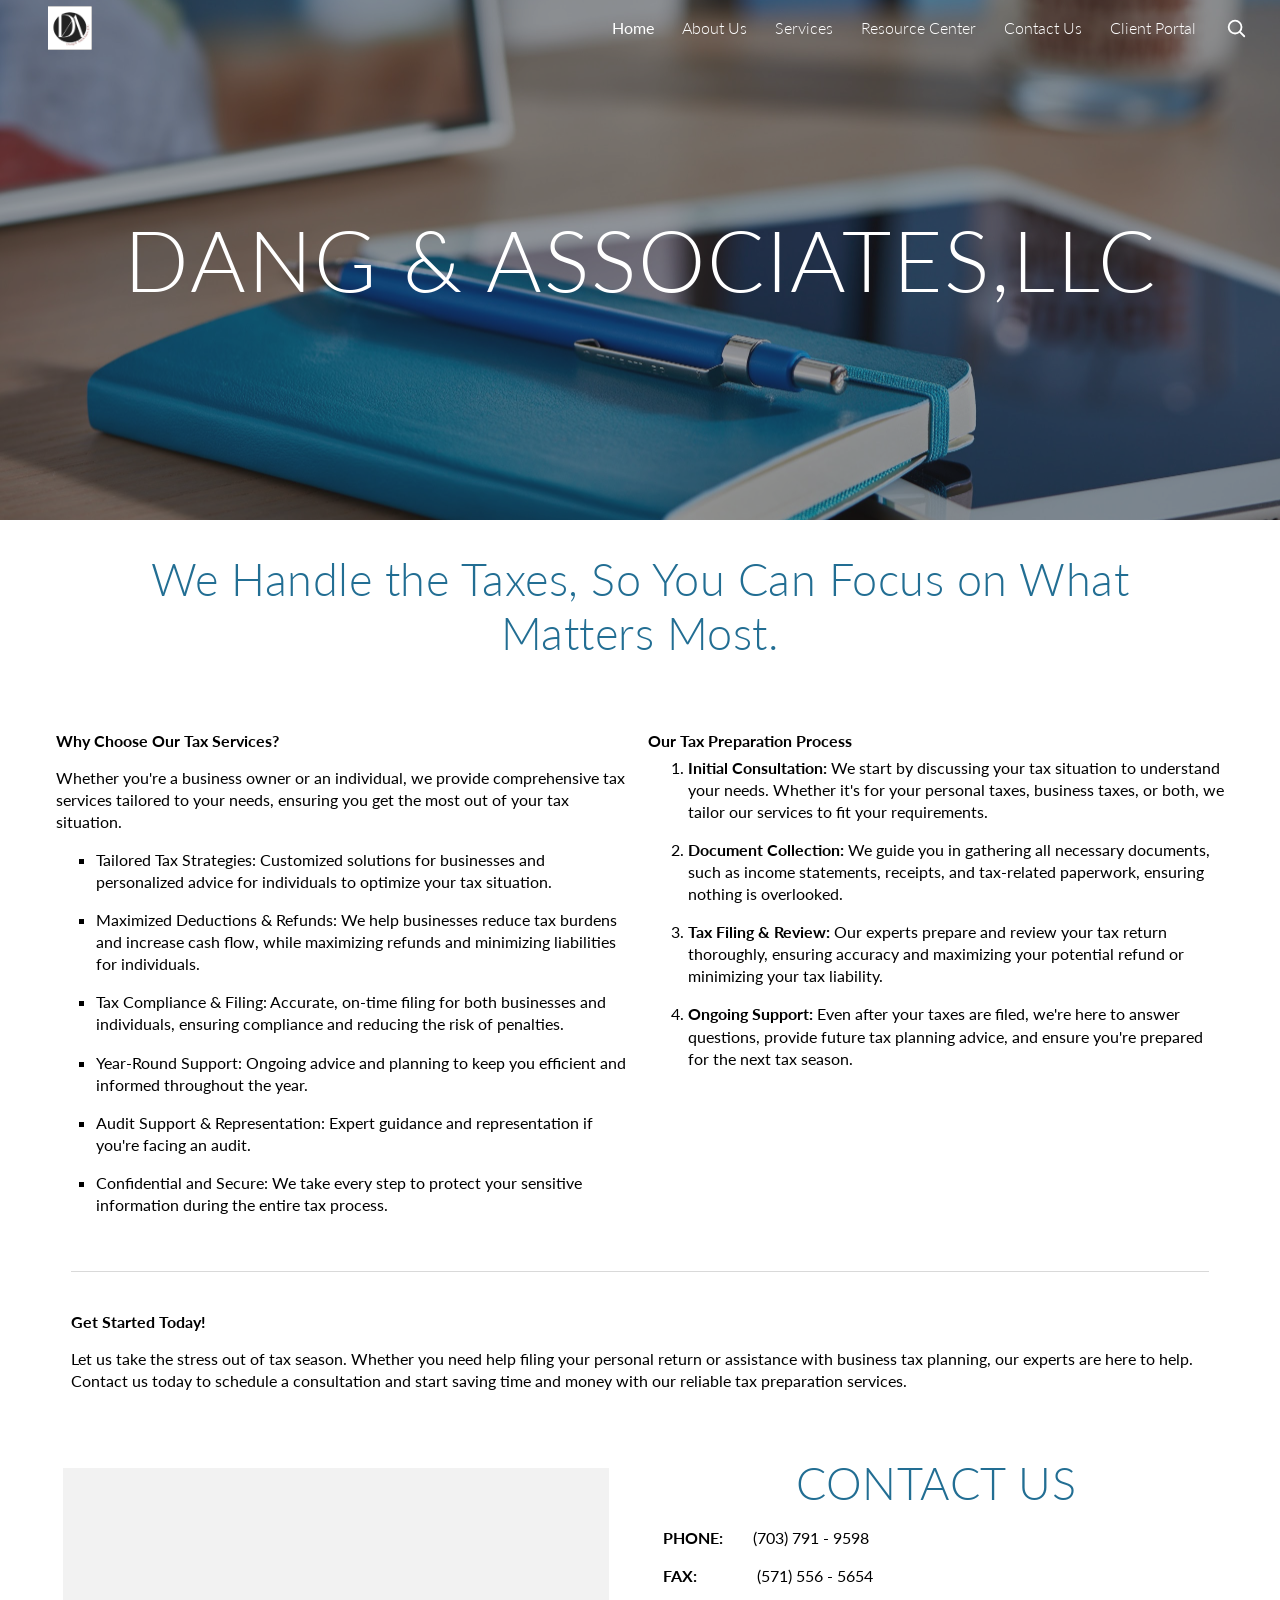
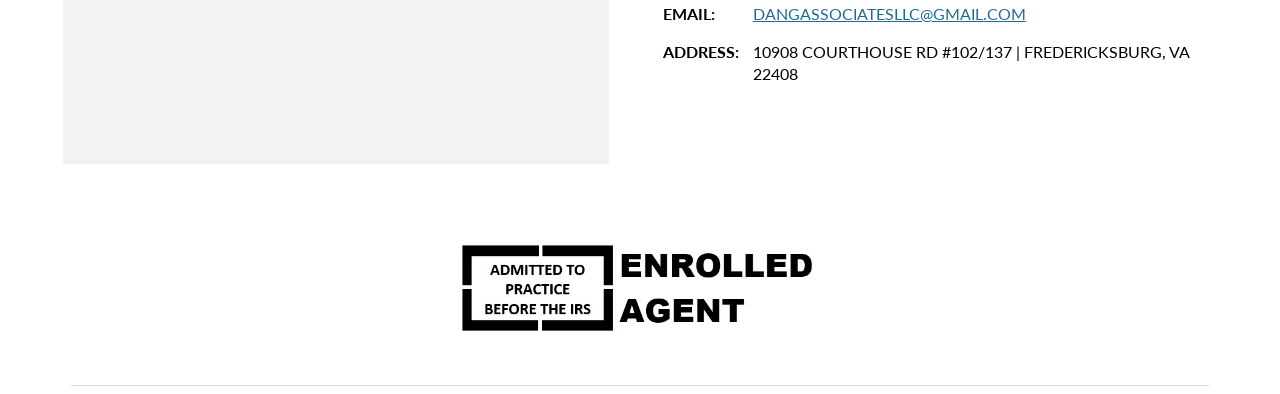
==== index.html @ ff4af52f "inital commit" ====
<!DOCTYPE html>
<html lang="en">
<head>
<meta charset="utf-8">
<meta name="viewport" content="width=device-width, initial-scale=1">
<title>Home</title>
<meta name="description" content="Dang & Associates, LLC — tax and accounting services in Fredericksburg, Virginia. We handle the taxes, so you can focus on what matters most.">
<link rel="preconnect" href="https://fonts.googleapis.com">
<link rel="preconnect" href="https://fonts.gstatic.com" crossorigin>
<link href="https://fonts.googleapis.com/css?family=Lato%3A300%2C300italic%2C400%2C400italic%2C700%2C700italic&display=swap" rel="stylesheet">
<link rel="stylesheet" href="assets/css/styles.css">
<script src="assets/js/main.js" defer></script>
</head>
<body data-page="home">

<a class="skip-link" href="#main">Skip to main content</a>

<!-- ============================================================ header -->
<header class="site-header">
  <div class="header-inner">
    <a class="brand" href="index.html" aria-label="Dang &amp; Associates, LLC — home">
      <span class="brand-mark" aria-hidden="true">D</span>
    </a>

    <div class="header-right">
      <button class="nav-toggle" type="button" aria-expanded="false" aria-controls="siteNav" aria-label="Open menu">
        <span></span><span></span><span></span>
      </button>

      <nav class="site-nav" id="siteNav" aria-label="Main">
        <ul>
          <li><a href="index.html"            data-nav="home">Home</a></li>
          <li><a href="about-us.html"         data-nav="about">About Us</a></li>
          <li><a href="services.html"         data-nav="services">Services</a></li>
          <li><a href="resource-center.html"  data-nav="resources">Resource Center</a></li>
          <li><a href="contact-us.html"       data-nav="contact">Contact Us</a></li>
          <li><a href="client-portal.html"    data-nav="portal">Client Portal</a></li>
        </ul>
      </nav>

      <a class="icon-btn" href="search.html" aria-label="Search this site">
        <svg viewBox="0 0 24 24" fill="none" stroke="currentColor" stroke-width="2" stroke-linecap="round">
          <circle cx="11" cy="11" r="7"/><line x1="21" y1="21" x2="16.5" y2="16.5"/>
        </svg>
      </a>
    </div>
  </div>
</header>

<main id="main">

  <!-- ===================================================== 1. banner -->
  <section class="section section--banner">
    <div class="banner-media" aria-hidden="true">
      <div class="banner-img" data-bg="hero-home.jpg"></div>
    </div>
    <div class="section-cell">
      <div class="wrap">
        <div class="col">
          <h1 class="h1 center">DANG &amp; ASSOCIATES,LLC</h1>
        </div>
      </div>
    </div>
  </section>

  <!-- ==================================================== 2. tagline -->
  <section class="section">
    <div class="section-cell">
      <div class="wrap">
        <div class="col">
          <h1 class="h1 center">We Handle the Taxes, So You Can Focus on What Matters Most.</h1>
        </div>
      </div>
    </div>
  </section>

  <!-- ============================================ 3. two-column body -->
  <section class="section">
    <div class="section-cell">
      <div class="wrap wrap--2 wrap--pad">

        <div class="col">
          <h3 class="h3 b12">Why Choose Our Tax Services?</h3>
          <p class="p t12 lh138">Whether you're a business owner or an individual, we provide
            comprehensive tax services tailored to your needs, ensuring you get the most out of
            your tax situation.</p>
          <ul class="list list--square">
            <li>Tailored Tax Strategies: Customized solutions for businesses and personalized
                advice for individuals to optimize your tax situation.</li>
            <li>Maximized Deductions &amp; Refunds: We help businesses reduce tax burdens and
                increase cash flow, while maximizing refunds and minimizing liabilities for
                individuals.</li>
            <li>Tax Compliance &amp; Filing: Accurate, on-time filing for both businesses and
                individuals, ensuring compliance and reducing the risk of penalties.</li>
            <li>Year-Round Support: Ongoing advice and planning to keep you efficient and
                informed throughout the year.</li>
            <li>Audit Support &amp; Representation: Expert guidance and representation if you're
                facing an audit.</li>
            <li>Confidential and Secure: We take every step to protect your sensitive information
                during the entire tax process.</li>
          </ul>
        </div>

        <div class="col">
          <h3 class="h3 b12">Our Tax Preparation Process</h3>
          <ol class="list list--decimal">
            <li><b>Initial Consultation:</b> We start by discussing your tax situation to
                understand your needs. Whether it's for your personal taxes, business taxes, or
                both, we tailor our services to fit your requirements.</li>
            <li><b>Document Collection:</b> We guide you in gathering all necessary documents,
                such as income statements, receipts, and tax-related paperwork, ensuring nothing
                is overlooked.</li>
            <li><b>Tax Filing &amp; Review:</b> Our experts prepare and review your tax return
                thoroughly, ensuring accuracy and maximizing your potential refund or minimizing
                your tax liability.</li>
            <li><b>Ongoing Support:</b> Even after your taxes are filed, we're here to answer
                questions, provide future tax planning advice, and ensure you're prepared for the
                next tax season.</li>
          </ol>
        </div>

      </div>
    </div>
  </section>

  <!-- =================================================== 4. divider -->
  <section class="section section--spacer">
    <div class="section-cell">
      <div class="wrap">
        <div class="col"><div class="divider" role="presentation"></div></div>
      </div>
    </div>
  </section>

  <!-- ========================================== 5. get started today -->
  <section class="section">
    <div class="section-cell">
      <div class="wrap">
        <div class="col">
          <h3 class="h3 b12">Get Started Today!</h3>
          <p class="p t12 lh138">Let us take the stress out of tax season. Whether you need help
            filing your personal return or assistance with business tax planning, our experts are
            here to help. Contact us today to schedule a consultation and start saving time and
            money with our reliable tax preparation services.</p>
        </div>
      </div>
    </div>
  </section>

  <!-- ==================================================== 6. contact -->
  <section class="section">
    <div class="section-cell">
      <div class="wrap wrap--2">
        <div class="col">
          <div class="map-embed">
            <iframe title="Map, Fredericksburg" loading="lazy" allowfullscreen
              referrerpolicy="no-referrer-when-downgrade"
              src="https://maps-api-ssl.google.com/maps?hl=en-US&amp;ll=38.298304,-77.489906&amp;output=embed&amp;q=Fredericksburg,+VA+22401,+USA+(Fredericksburg)&amp;z=12"></iframe>
          </div>
        </div>
        <div class="col">
          <h1 class="h1 center">CONTACT US</h1>
          <p class="p t12 lh138 left cline"><span class="lbl">PHONE:</span><span class="val">(703) 791 - 9598</span></p>
          <p class="p t12 lh138 left cline"><span class="lbl">FAX:</span><span class="val">&nbsp;(571) 556 - 5654</span></p>
          <p class="p t12 lh138 left cline"><span class="lbl">EMAIL:</span><span class="val"><a href="mailto:DANGASSOCIATESLLC@GMAIL.COM">DANGASSOCIATESLLC@GMAIL.COM</a></span></p>
          <p class="p t12 lh138 left cline"><span class="lbl">ADDRESS:</span><span class="val">10908 COURTHOUSE RD #102/137 | FREDERICKSBURG, VA 22408</span></p>
        </div>
      </div>
    </div>
  </section>

  <!-- ====================================================== 7. image -->
  <section class="section">
    <div class="section-cell">
      <div class="wrap wrap--3">
        <div class="col"></div>
        <div class="col">
          <figure class="figure">
            <img class="figure-img" src="assets/img/home-footer.jpg" loading="lazy"
                 alt="Admitted to practice before the IRS — Enrolled Agent">
          </figure>
        </div>
        <div class="col"></div>
      </div>
    </div>
  </section>

  <!-- =================================================== 8. divider -->
  <section class="section section--spacer">
    <div class="section-cell">
      <div class="wrap">
        <div class="col"><div class="divider" role="presentation"></div></div>
      </div>
    </div>
  </section>

</main>

</body>
</html>
---- assets/css/styles.css ----
/* ==========================================================================
   Dang & Associates, LLC — faithful rebuild of the Google Sites original.

   Every value below was read out of the live site's stylesheets:
     - inline theme block on the page (colors + type scale)
     - Google's atari.css (layout geometry)

   Theme type scale (pt -> px @ 1pt = 1.3333px)
     body   .zfr3Q   11pt / 14.67px   400   lh 1.6667   #212121   mt 12px
     h1     .duRjpb  34pt / 45.33px   300   lh 1.2      #226e93   mt 30px  ls .5px
     h2     .JYVBee  19pt / 25.33px   400   lh 1.4      #226e93   mt 20px
     h3     .OmQG5e  15pt / 20px      400   lh 1.25     #212121   mt 16px
     small  .TMjjoe   9pt / 12px            lh 1.2
   Banner overrides (.LB7kq)
     h1 64pt/85.33px ls 2px lh 1 mt 40px   |   h2 25pt 300 lh 1.1 mt 25px
   ========================================================================== */

/* ------------------------------------------------------------- tokens ---- */
:root {
  --blue:        rgb(34, 110, 147);   /* #226e93  headings, primary        */
  --blue-alt:    rgb(30, 108, 147);   /* #1e6c93  buttons                  */
  --blue-light:  rgb(73, 170, 212);   /* #49aad4  accents, active nav      */
  --ink:         rgb(33, 33, 33);     /* #212121  body copy                */
  --white:       rgb(255, 255, 255);
  --grey:        rgb(242, 242, 242);  /* #f2f2f2                           */

  --font: "Lato", Arial, sans-serif;

  --wrap: 1280px;      /* .LS81yb max-width            */
  --pad: 48px;         /* .LS81yb padding-inline       */
  --header-h: 56px;    /* .sPG4ze section:first-child .mYVXT padding-top */
  --banner-h: 520px;
}

/* -------------------------------------------------------------- reset ---- */
*, *::before, *::after { box-sizing: border-box; }

html {
  -webkit-text-size-adjust: 100%;
  overflow-x: hidden;          /* guard: nothing should scroll sideways */
}

/* --------------------------------------------------------- scrollbars ---- */
/* Copied from the live site. Google Sites declares a 16px bar early on, then
   overrides it further down the cascade with this 9px rounded one — that
   override is what actually renders, so only the final state is reproduced. */
::-webkit-scrollbar {
  width: 9px;
  height: 9px;
  background-color: rgba(0, 0, 0, 0);
  -webkit-border-radius: 100px;
}

::-webkit-scrollbar-button { width: 0; height: 0; }

::-webkit-scrollbar-track { background: transparent; }

::-webkit-scrollbar-thumb {
  background: rgba(0, 0, 0, 0.2);
  border: 1px solid rgba(255, 255, 255, 0.4);
  -webkit-border-radius: 100px;
  border-radius: 100px;
}

::-webkit-scrollbar-thumb:hover { background: rgba(0, 0, 0, 0.35); }

::-webkit-scrollbar-thumb:active {
  background: rgba(0, 0, 0, 0.45);
  -webkit-border-radius: 4px;
  border-radius: 4px;
}

::-webkit-scrollbar-corner { background: transparent; }

/* Firefox has no ::-webkit pseudo-elements; this is the closest equivalent. */
html {
  scrollbar-width: thin;
  scrollbar-color: rgba(0, 0, 0, 0.2) transparent;
}

body {
  margin: 0;
  font-family: var(--font);
  font-size: 14.667px;                 /* 11pt */
  font-weight: 400;
  line-height: 1.6667;
  color: var(--ink);
  background: var(--white);
  -webkit-font-smoothing: antialiased;
  -moz-osx-font-smoothing: grayscale;
}

img { max-width: 100%; height: auto; display: block; border: 0; }
svg { display: block; }

a { color: var(--blue-alt); text-decoration: none; }
a:hover { text-decoration: underline; }

:focus-visible { outline: 2px solid var(--blue-light); outline-offset: 2px; }

.skip-link {
  position: absolute; left: 8px; top: -60px; z-index: 200;
  padding: 10px 18px; background: var(--blue); color: #fff; font-weight: 700;
}
.skip-link:focus { top: 8px; text-decoration: none; }

/* ---------------------------------------------------------- typography --- */
/* Theme defaults. Google Sites emits these as .duRjpb / .JYVBee / .OmQG5e. */

.h1, .h2, .h3, .p { margin: 0; }

/* "ASSOCIATES,LLC" has no space after the comma, so at 64pt it is a single
   long token. Let it break rather than push a horizontal scrollbar. */
.h1, .h2, .h3, .p { overflow-wrap: break-word; }

.h1 {
  font-size: 45.333px;                 /* 34pt */
  font-weight: 300;
  letter-spacing: 0.5px;
  line-height: 1.2;
  color: var(--blue);
  margin-top: 30px;
}

.h2 {
  font-size: 25.333px;                 /* 19pt */
  font-weight: 400;
  line-height: 1.4;
  color: var(--blue);
  margin-top: 20px;
}

.h3 {
  font-size: 20px;                     /* 15pt */
  font-weight: 400;
  line-height: 1.25;
  color: var(--ink);
  margin-top: 16px;
}

.p {
  font-size: 14.667px;                 /* 11pt */
  font-weight: 400;
  line-height: 1.6667;
  color: var(--ink);
  margin-top: 12px;
}

/* The page's own inline overrides: body copy and sub-heads are set to 12pt,
   pure black, and the sub-heads to Lato 700. Reproduced here verbatim. */
.t12   { font-size: 16px; color: #000; }          /* 12pt */
.t12 b, .b12 { font-size: 16px; color: #000; font-weight: 700; }

/* Services sub-heads sit a step larger — 13.999999999999998pt in the source.
   They keep the theme's 1.6667 line-height and 12px top margin, which is
   what opens up the gaps between blocks on that page. */
.b14 { font-size: 18.667px; color: #000; font-weight: 700; }
.lh138 { line-height: 1.38; margin-top: 16px; margin-bottom: 16px; }  /* 12pt margins */

/* First/last child margin collapse, as .yaqOZd .zfr3Q:first-child.
   Scoped to TEXT elements only — the original targets .zfr3Q, not everything.
   A bare `.col > *` here also zeroes the padding-top that gives the map its
   aspect-ratio box, collapsing it to nothing. */
.col > .h1:first-child,
.col > .h2:first-child,
.col > .h3:first-child,
.col > .p:first-child,
.col > .list:first-child { margin-top: 0; padding-top: 0; }

.col > .h1:last-child,
.col > .h2:last-child,
.col > .h3:last-child,
.col > .p:last-child,
.col > .list:last-child { margin-bottom: 0; padding-bottom: 0; }

.center { text-align: center; }
.left   { text-align: left; }

/* Contact rows: bold label sitting on a tab stop, value in regular weight. */
.cline { display: flex; gap: 0; }
.cline .lbl { flex: 0 0 auto; min-width: 90px; font-weight: 700; }
.cline .val { flex: 1 1 auto; font-weight: 400; }
.cline .val a { color: var(--blue-alt); text-decoration: underline; }

/* ---------------------------------------------------------------- lists -- */
/* .n8H08c { padding-left:20px }  .n8H08c .TYR86d { margin:6px 0 0 0 }
   page inline: list-style square / decimal, margin-left 0, padding 0,
   li margin-left 15pt (20px), inner p line-height 1.38 margin 12pt        */
.list {
  margin: 6px 0 0;
  padding: 0 0 0 20px;
}
.list li {
  margin: 6px 0 0 20px;                /* 15pt indent */
  font-size: 16px;
  color: #000;
  line-height: 1.38;
}
.list li + li { margin-top: 16px; }
.list--square { list-style-type: square; }
.list--decimal { list-style-type: decimal; }

/* ------------------------------------------------------------- sections -- */
/* .yaqOZd { display:table; table-layout:fixed; width:100% }
   .yaqOZd:not(.LB7kq):not(.WxWicb) @768+ { padding: 1.5rem 0 }            */
.section {
  position: relative;
  display: table;
  table-layout: fixed;
  width: 100%;
  background-size: cover;
}

@media only screen and (min-width: 768px) {
  .section:not(.section--banner):not(.section--spacer) {
    padding-top: 1.5rem;
    padding-bottom: 1.5rem;
  }
}

/* .mYVXT { display:table-cell; vertical-align:middle; width:100% } */
.section-cell {
  display: table-cell;
  vertical-align: middle;
  width: 100%;
}

/* .LS81yb { max-width:1280px; padding:0 48px; display:flex; flex-wrap:wrap;
             justify-content:center }                                       */
.wrap {
  display: flex;
  flex-wrap: wrap;
  justify-content: center;
  width: 100%;
  max-width: var(--wrap);
  margin: 0 auto;
  padding: 0 var(--pad);
}

/* .JNdkSc { display:inline-block; vertical-align:top; width:100% }
   Columns sit side by side inside .wrap.                                   */
/* Every grid width class pairs with its own inner padding, and all of them
   resolve to the same ~14.8px on a 1184px row:
     uQSCkd 100%    + 1.25%
     qWD73c  50%    + 2.5%
     wNfPc   41.67% + 3%
     OwsYgb  58.33% + 2.1429%
   So the gutter is uniform: 1.25% of the row, plus the 8px .mGzaTb inset
   that text blocks carry. */
.col {
  position: relative;
  width: 100%;
  padding: 8px calc(1.25% + 8px);
}

/* Media blocks skip .mGzaTb, so they sit 8px outboard of the copy. */
.col > .img-placeholder,
.col > .figure,
.col > .map-embed {
  margin-left: -8px;
  margin-right: -8px;
}

/* Columns are plain fractions — the gutter comes from each column's own
   inner padding above, not from a spacer between them. */
.wrap--2 .col { width: 50%; }
.wrap--3 .col { width: 33.3333%; }

/* .yYI8W .mGzaTb { padding:14px 8px } — used by the home two-column row */
.wrap--pad .col { padding: 14px 8px; }

/* Uneven 5:7 row, used by the team sections and the map/contact rows:
     .hJDwNd-AhqUyc-wNfPc  { width: 41.6666666667% }   image side
     .hJDwNd-AhqUyc-OwsYgb { width: 58.3333333333% }   text side
   Each column carries its own inner padding (3% and 2.1428571429% of ITS
   own width); both land on the same ~1.25% of the row, so the gutter reads
   as uniform. The text side also keeps the 8px .mGzaTb inset, which is why
   images sit slightly left of the copy. */
.wrap--split .col:first-child { width: 41.6666666667%; }
.wrap--split .col:last-child  { width: 58.3333333333%; }

/* .WxWicb — a divider section. Zero section padding, and the rule itself is
   .iwQgFb { margin-top:9px; height:1px } tinted by the theme to
   rgba(0,0,0,.15).                                                          */
.section--spacer { padding: 0; }

.divider {
  margin-top: 9px;
  height: 1px;
  background-color: rgba(0, 0, 0, 0.15);
}

.lQAHbd .divider { background-color: rgba(255, 255, 255, 0.15); }

/* --------------------------------------------------------------- banner -- */
/* section classes on the live site: yaqOZd LB7kq cJgDec nyKByd O13XJf SBrW1
   .O13XJf .IFuOkc:before { background:#212121; opacity:.4 }  <- dark scrim
   .O13XJf .zfr3Q, .duRjpb { color:#fff }                                   */
.section--banner {
  min-height: var(--banner-h);
  color: var(--white);
}

/* Content is centred in the full banner height — the header floats over it
   rather than pushing it down. */
.section--banner .section-cell { padding-top: 0; }

/* Interior banners carry the title in the middle of three columns. At 30.8%
   a title like "About Us" or "Resource Center" wraps, which the live site
   does not do — it runs on one centred line. Drop the empty side columns and
   let the title span the full width. */
.section--banner .wrap--3 .col:empty { display: none; }

.section--banner .wrap--3 .col {
  width: 100%;
  margin-left: 0;
}

/* .Nu95r { position:absolute; inset:0; overflow:hidden } */
.banner-media {
  position: absolute;
  inset: 0;
  overflow: hidden;
}

/* .IFuOkc — the image layer itself */
.banner-img {
  position: absolute;
  inset: 0;
  background-color: var(--blue);
  background-position: center center;
  background-size: cover;
  background-repeat: no-repeat;
}

/* .IFuOkc:before — #212121 at 40% */
.banner-img::before {
  content: "";
  position: absolute;
  inset: 0;
  background-color: var(--ink);
  opacity: 0.4;
  pointer-events: none;
}

.section--banner .wrap { position: relative; z-index: 1; }

/* .LB7kq .duRjpb { font-size:64pt; letter-spacing:2px; line-height:1; margin-top:40px } */
.section--banner .h1 {
  font-size: 85.333px;                 /* 64pt */
  font-weight: 300;
  letter-spacing: 2px;
  line-height: 1;
  color: var(--white);
  margin-top: 40px;
}

/* .LB7kq .JYVBee { font-size:25pt; font-weight:300; line-height:1.1; margin-top:25px } */
.section--banner .h2 {
  font-size: 33.333px;                 /* 25pt */
  font-weight: 300;
  line-height: 1.1;
  color: var(--white);
  margin-top: 25px;
}

.section--banner .p { color: var(--white); }

/* --------------------------------------------------------------- header -- */
/* Transparent, laid over the banner. .Zjiec padding-left:48px,
   .PsKE7e { color:#fff; font-size:12pt; font-weight:300 }                  */
/* The live site renders this as position:fixed; width:100%; z-index:100 —
   transparent while it sits over the banner, then filling with the theme's
   .zDUgLc background rgba(33,33,33,1) once the page scrolls. */
.site-header {
  position: fixed;
  top: 0; left: 0; right: 0;
  z-index: 100;
  min-height: var(--header-h);
  background-color: transparent;
  transition: background-color 0.2s var(--ease);
}

.site-header.is-stuck { background-color: rgb(33, 33, 33); }

.header-inner {
  display: flex;
  align-items: center;
  justify-content: space-between;
  gap: 24px;
  max-width: none;
  padding: 6px 24px 6px var(--pad);
}

.brand { display: flex; align-items: center; gap: 12px; flex-shrink: 0; }
.brand:hover { text-decoration: none; }

.brand-logo { height: 44px; width: auto; }

/* Placeholder while assets/img/logo.png is absent. */
.brand-mark {
  display: grid;
  place-items: center;
  width: 44px;
  height: 44px;
  flex-shrink: 0;
  background: var(--white);
  color: var(--ink);
  font-family: Georgia, "Times New Roman", serif;
  font-size: 20px;
  font-weight: 700;
  letter-spacing: -0.02em;
}

/* .Zjiec — site title. Hidden on the live site (logo only), kept for a11y. */
.brand-title {
  font-size: 25.333px;                 /* 19pt */
  font-weight: 300;
  letter-spacing: 1px;
  line-height: 1.3;
  color: var(--white);
}

.header-right { display: flex; align-items: center; gap: 6px; }

.site-nav ul {
  display: flex;
  align-items: center;
  gap: 0;
  margin: 0;
  padding: 0;
  list-style: none;
}

/* .PsKE7e { color:#fff; font-family:Lato; font-size:12pt; font-weight:300 }
   .hDrhEe { padding-top:11.5px; padding-bottom:11.5px } */
.site-nav a {
  display: block;
  padding: 11.5px 14px;
  font-size: 16px;                     /* 12pt */
  font-weight: 300;
  line-height: 1.21;                   /* .IKA38e */
  color: var(--white);
  white-space: nowrap;
  transition: color 0.18s var(--ease);
}

.site-nav a:hover { color: var(--white); text-decoration: none; }

/* Current page: white while the header is transparent over the banner
   (.GBy4H .lhZOrc { color: rgba(255,255,255,1) }), switching to the accent
   once the bar goes dark (.lhZOrc { color: rgba(73,170,212,1) }). */
.site-nav a[aria-current="page"] { color: var(--white); font-weight: 400; }

.site-header.is-stuck .site-nav a[aria-current="page"] { color: var(--blue-light); }
.site-header.is-stuck .site-nav a:hover { color: var(--blue-light); }

.icon-btn {
  display: grid;
  place-items: center;
  width: 40px;
  height: 40px;
  padding: 0;
  border: 0;
  border-radius: 50%;
  background: transparent;
  color: var(--white);
  cursor: pointer;
}
.icon-btn:hover { background: rgba(255, 255, 255, 0.12); }
.icon-btn svg { width: 22px; height: 22px; }

.nav-toggle { display: none; }

/* ------------------------------------------------------------- controls -- */
/* .QmpIrf filled | .xkUom outline — 11pt Lato.
   On dark sections they invert to white bg / blue text.                     */
.btn {
  display: inline-block;
  margin-top: 16px;
  padding: 10px 24px;
  border: 1px solid transparent;
  border-radius: 4px;
  font-family: inherit;
  font-size: 14.667px;                 /* 11pt */
  line-height: normal;
  cursor: pointer;
}
.btn:hover { text-decoration: none; opacity: 0.88; }

.btn--filled { background: var(--blue-alt); border-color: var(--white); color: var(--white); }
.btn--outline { background: transparent; border-color: var(--blue-alt); color: var(--blue-alt); }

.section--banner .btn--filled { background: var(--white); border-color: var(--blue); color: var(--blue); }
.section--banner .btn--outline { border-color: var(--grey); color: var(--grey); }

/* --------------------------------------------------------------- images -- */
/* Every image on the live site is served from Google's CDN, which refuses
   direct requests (403). Slots keep the original footprint; drop the real
   files into assets/img/ and main.js swaps them in. See img/README.md.     */
.figure { margin: 12px 0 0; }

/* Images render at their natural size, capped to the column — the same way
   Google Sites places them. No forced aspect ratio, so a 604x159 badge stays
   a badge instead of being stretched into a 16:9 block. */
.figure img,
.figure-img {
  display: block;
  max-width: 100%;
  height: auto;
  margin: 0 auto;
}

/* An empty image widget. The live About page ships five of these — Google
   Sites renders an unfilled image slot as a dashed outline over a faint wash:
     .Y8Sxfc { background-color: rgba(0,0,0,.03);
               outline: 2px dashed rgba(0,0,0,.1);
               position: absolute; inset: 0 }
   sized by a spacer <div style="padding-top: 56.1797761839%">.
   `outline` rather than `border`, so it draws outside the box and adds no
   layout width. */
.img-placeholder {
  position: relative;
  width: 100%;
  aspect-ratio: 100 / 56.1797761839;
  margin-top: 12px;
}

.img-placeholder::before {
  content: "";
  position: absolute;
  inset: 0;
  background-color: rgba(0, 0, 0, 0.03);
  outline: 2px dashed rgba(0, 0, 0, 0.1);
}

/* Shown only when a file is genuinely missing. Deliberately short so absent
   assets do not inflate page height. */
.img-slot {
  display: grid;
  place-items: center;
  width: 100%;
  min-height: 160px;
  padding: 12px;
  background: var(--grey);
  color: rgba(33, 33, 33, 0.45);
  font-size: 12px;
  letter-spacing: 0.08em;
  text-transform: uppercase;
  text-align: center;
}

/* ----------------------------------------------------------- map embed --- */
/* The live site drops a Google Maps iframe into the left column of the
   contact row (.YMEQtf { position:absolute; inset:0; width:100%; height:100% }). */
/* The live site sizes the map with an aspect-ratio box:
   <div jsname="WXxXjd" style="padding-top: 54.0948275862%"> — height follows
   the column width rather than being fixed. */
.map-embed {
  position: relative;
  width: 100%;
  aspect-ratio: 100 / 54.0948275862;   /* same ratio, but immune to a stray
                                          padding-top:0 collapsing the box */
  margin: 12px 0 0;
  overflow: hidden;
  background: var(--grey);
}

.map-embed iframe {
  position: absolute;
  inset: 0;
  width: 100%;
  height: 100%;
  margin: 0;
  padding: 0;
  border: 0;
}

/* ---------------------------------------------------------------- form --- */
/* Not present on the live site — an addition. Delete the block marked
   "OPTIONAL" in contact-us.html to return the page to a pure clone.         */
.form { margin-top: 12px; }
.form-field { margin-bottom: 14px; }

.form-field label {
  display: block;
  margin-bottom: 5px;
  font-size: 14.667px;
  font-weight: 700;
  color: var(--ink);
}

.form-field input,
.form-field select,
.form-field textarea {
  width: 100%;
  padding: 10px 12px;
  border: 1px solid #ccc;
  border-radius: 3px;
  font-family: inherit;
  font-size: 14.667px;
  color: var(--ink);
  background: #fff;
}

.form-field textarea { min-height: 120px; resize: vertical; }

.form-field input:focus,
.form-field select:focus,
.form-field textarea:focus {
  outline: none;
  border-color: var(--blue-light);
  box-shadow: 0 0 0 3px rgba(73, 170, 212, 0.18);
}

.form-field input[aria-invalid="true"],
.form-field select[aria-invalid="true"],
.form-field textarea[aria-invalid="true"] { border-color: #c0392b; }

.field-error { display: none; margin-top: 4px; font-size: 13px; color: #c0392b; }
.field-error.is-visible { display: block; }

.form-consent { display: flex; gap: 9px; align-items: flex-start; font-size: 14px; font-weight: 400; }
.form-consent input { width: 16px; height: 16px; margin-top: 3px; flex: 0 0 auto; }

.form-status { display: none; margin-top: 14px; padding: 12px 14px; border-radius: 3px; font-size: 14.667px; }
.form-status.is-visible { display: block; }
.form-status.is-success { background: #e8f4ee; border: 1px solid #9bc9b0; color: #1d6b48; }
.form-status.is-error { background: #fbecea; border: 1px solid #e0a49c; color: #96271c; }

.hp-field { position: absolute; left: -9999px; width: 1px; height: 1px; overflow: hidden; }

/* --------------------------------------------------------------- footer -- */
/* The live site shows only the Google Sites bar. This keeps the same
   footprint with the site's own attribution instead.                        */
.site-footer {
  padding: 18px 0;
  border-top: 1px solid rgba(33, 33, 33, 0.12);
  background: var(--white);
}

.site-footer .wrap { justify-content: space-between; align-items: center; gap: 8px; }

.site-footer p {
  margin: 0;
  font-size: 12px;                     /* 9pt, .TMjjoe */
  line-height: 1.2;
  color: rgba(33, 33, 33, 0.6);
}

/* ---------------------------------------------------------- responsive --- */
/* Mirrors the theme's own breakpoints exactly. */
@media only screen and (min-width: 480px) and (max-width: 767px) {
  .h1 { font-size: 38.667px; }         /* 29pt */
  .h2 { font-size: 22.667px; }         /* 17pt */
  .h3 { font-size: 18.667px; }         /* 14pt */
  .section--banner .h1 { font-size: 70.667px; }   /* 53pt */
  .section--banner .h2 { font-size: 29.333px; }   /* 22pt */
}

@media only screen and (max-width: 479px) {
  .h1 { font-size: 32px; }             /* 24pt */
  .h2 { font-size: 20px; }             /* 15pt */
  .h3 { font-size: 17.333px; }         /* 13pt */
  .section--banner .h1 { font-size: 53.333px; }   /* 40pt */
  .section--banner .h2 { font-size: 25.333px; }   /* 19pt */
}

@media only screen and (max-width: 767px) {
  :root { --pad: 24px; --banner-h: 380px; }

  .wrap--2 .col,
  .wrap--3 .col { width: 100%; }

  .nav-toggle {
    display: grid;
    place-items: center;
    width: 40px; height: 40px;
    padding: 0; border: 0; border-radius: 50%;
    background: transparent; color: var(--white); cursor: pointer;
  }
  .nav-toggle span {
    display: block; width: 20px; height: 2px; margin: 3px 0;
    background: currentColor; transition: transform .25s, opacity .2s;
  }
  .nav-toggle[aria-expanded="true"] span:nth-child(1) { transform: translateY(5px) rotate(45deg); }
  .nav-toggle[aria-expanded="true"] span:nth-child(2) { opacity: 0; }
  .nav-toggle[aria-expanded="true"] span:nth-child(3) { transform: translateY(-5px) rotate(-45deg); }

  .site-nav {
    position: absolute;
    top: 100%; left: 0; right: 0;
    display: none;
    padding: 8px 24px 16px;
    background: rgba(33, 33, 33, 0.96);
  }
  .site-nav.is-open { display: block; }
  .site-nav ul { flex-direction: column; align-items: stretch; }
  .site-nav a { padding: 12px 4px; font-size: 16px; }

  .header-inner { padding-left: 24px; }
}

/* ==========================================================================
   Search page (search.html)
   Reproduces the Google Sites search view the magnifier used to open:
   grey backdrop, floating search bar, white results card.
   ========================================================================== */
.sr-only {
  position: absolute; width: 1px; height: 1px;
  padding: 0; margin: -1px; overflow: hidden;
  clip: rect(0 0 0 0); white-space: nowrap; border: 0;
}

/* terms carried over from a search result, marked by initHighlight() */
mark {
  background: rgba(73, 170, 212, 0.34);
  color: inherit;
  padding: 0 1px;
  border-radius: 2px;
}

.search-page {
  min-height: 100vh;
  background: #e9eaec;
  font-family: Roboto, Arial, Helvetica, sans-serif;
}

.search-shell {
  display: flex;
  align-items: flex-start;
  gap: 8px;
  padding: 22px 16px 64px;
}

.search-back {
  flex: 0 0 auto;
  display: grid;
  place-items: center;
  width: 44px; height: 44px;
  margin-top: 6px;
  padding: 0; border: 0; border-radius: 50%;
  background: transparent;
  color: #3c4043;
  cursor: pointer;
}
.search-back:hover { background: rgba(60, 64, 67, 0.08); }
.search-back svg { width: 22px; height: 22px; }

.search-main {
  flex: 1 1 auto;
  max-width: 696px;
  margin: 0 auto;
}

/* ------------------------------------------------------------ search bar */
.search-bar {
  display: flex;
  align-items: center;
  gap: 4px;
  height: 56px;
  padding: 0 8px 0 16px;
  border-radius: 8px;
  background: #fff;
  box-shadow: 0 1px 3px rgba(60, 64, 67, 0.14);
}

.search-bar-icon {
  display: grid;
  place-items: center;
  width: 28px; height: 28px;
  flex: 0 0 auto;
  color: #5f6368;
}
.search-bar-icon svg { width: 21px; height: 21px; }

.search-bar input {
  flex: 1 1 auto;
  min-width: 0;
  height: 100%;
  padding: 0 8px;
  border: 0;
  background: transparent;
  font-family: inherit;
  font-size: 16px;
  color: #202124;
}
.search-bar input:focus { outline: none; }
.search-bar input::placeholder { color: #80868b; }
.search-bar input::-webkit-search-cancel-button { display: none; }

.search-clear {
  display: grid;
  place-items: center;
  width: 40px; height: 40px;
  flex: 0 0 auto;
  padding: 0; border: 0; border-radius: 50%;
  background: transparent;
  color: #5f6368;
  cursor: pointer;
}
.search-clear:hover { background: rgba(60, 64, 67, 0.08); }
.search-clear svg { width: 20px; height: 20px; }

/* --------------------------------------------------------- results card */
.search-card {
  margin-top: 24px;
  border-radius: 8px;
  background: #fff;
  box-shadow: 0 1px 3px rgba(60, 64, 67, 0.14);
  overflow: hidden;
}

.search-card-head {
  margin: 0;
  padding: 20px 24px;
  border-bottom: 1px solid #e0e0e0;
  font-size: 14px;
  line-height: 1.4;
  color: #5f6368;
}

.search-result {
  display: block;
  padding: 20px 24px;
  border-bottom: 1px solid #e0e0e0;
  color: inherit;
  text-decoration: none;
}
.search-result:last-child { border-bottom: 0; }
.search-result:hover { background: #f8f9fa; text-decoration: none; }

.search-result-title {
  display: block;
  margin-bottom: 4px;
  font-size: 17px;
  line-height: 1.4;
  color: #1967d2;
}
.search-result:hover .search-result-title { text-decoration: underline; }

.search-result-snippet {
  display: block;
  font-size: 14px;
  line-height: 1.55;
  color: #3c4043;
}
.search-result-snippet b { font-weight: 700; color: #202124; }

.search-result-meta {
  display: block;
  margin-top: 8px;
  font-size: 13px;
  line-height: 1.4;
  color: #70757a;
}

.search-empty {
  margin: 24px 0 0;
  padding: 24px;
  border-radius: 8px;
  background: #fff;
  box-shadow: 0 1px 3px rgba(60, 64, 67, 0.14);
  font-size: 14px;
  color: #5f6368;
}

@media only screen and (max-width: 600px) {
  .search-shell { padding: 12px 8px 48px; }
  .search-back { width: 40px; height: 40px; margin-top: 8px; }
  .search-card-head, .search-result { padding-left: 16px; padding-right: 16px; }
}

@media (prefers-reduced-motion: reduce) {
  *, *::before, *::after { transition-duration: .01ms !important; animation-duration: .01ms !important; }
}

@media print {
  .site-header, .nav-toggle, .icon-btn { display: none !important; }
  .section--banner { min-height: 0; color: #000; }
  .section--banner .h1 { color: #000; font-size: 32px; }
  .banner-media { display: none; }
  a { color: #000; text-decoration: underline; }
}
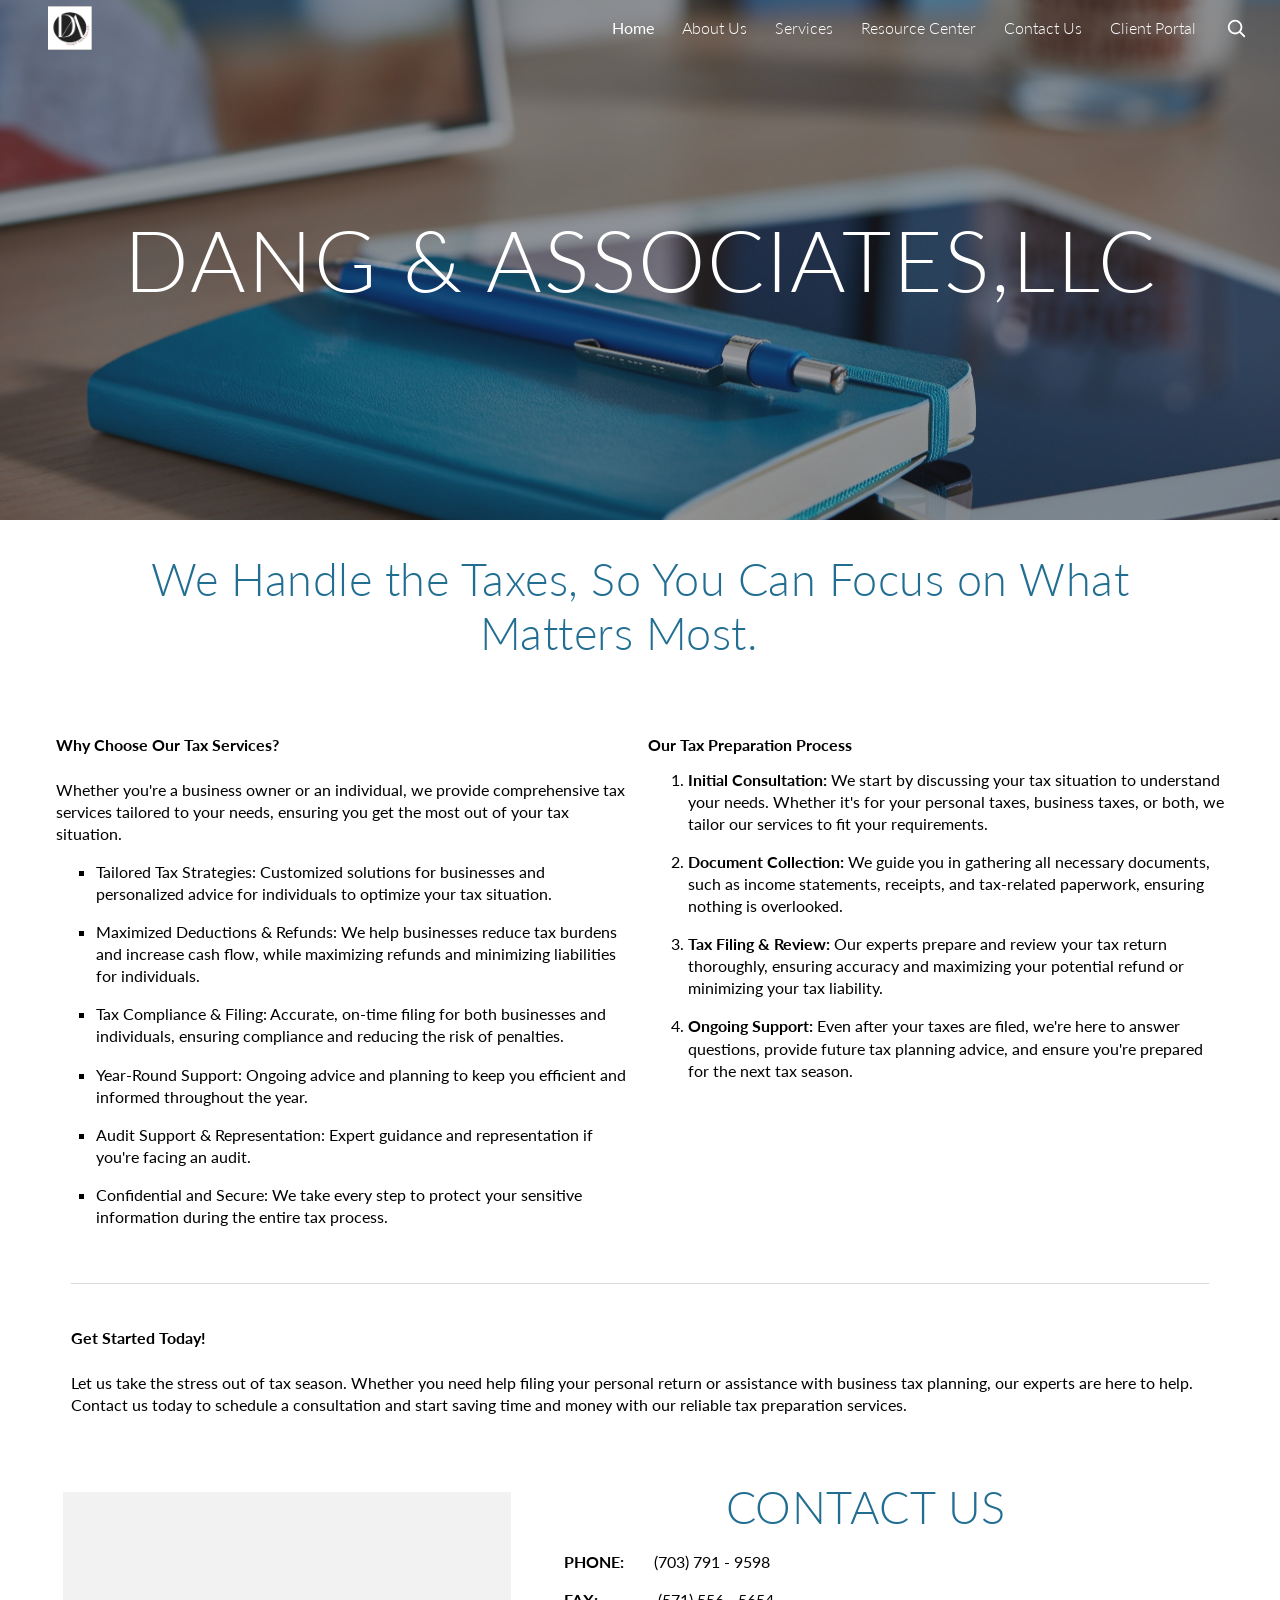
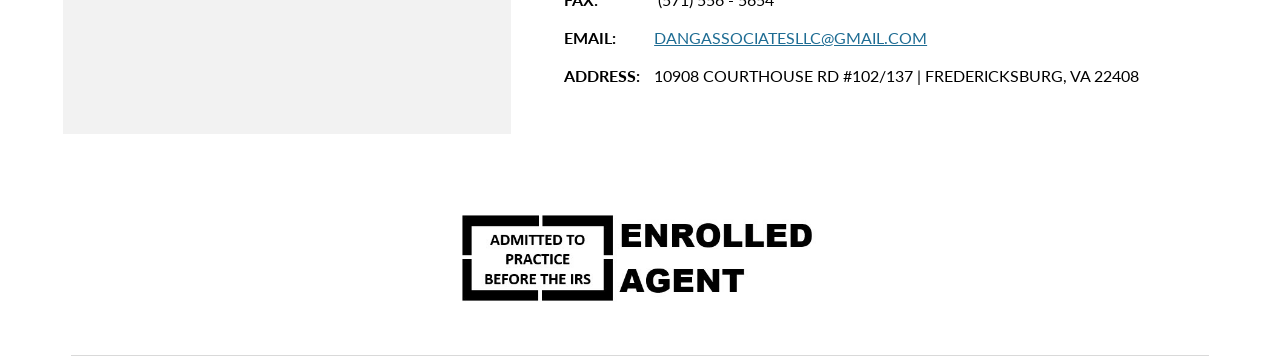
==== commit be042dd2: "update design" ====
--- a/index.html
+++ b/index.html
@@ -68,7 +68,7 @@
     <div class="section-cell">
       <div class="wrap">
         <div class="col">
-          <h1 class="h1 center">We Handle the Taxes, So You Can Focus on What Matters Most.</h1>
+          <h1 class="h1 center" id="h.un4twbs7vwqx">We Handle the Taxes, So You Can Focus on What Matters Most.</h1>
         </div>
       </div>
     </div>
@@ -80,7 +80,7 @@
       <div class="wrap wrap--2 wrap--pad">
 
         <div class="col">
-          <h3 class="h3 b12">Why Choose Our Tax Services?</h3>
+          <h3 class="h3 b12" id="h.yzoztt5zdv95">Why Choose Our Tax Services?</h3>
           <p class="p t12 lh138">Whether you're a business owner or an individual, we provide
             comprehensive tax services tailored to your needs, ensuring you get the most out of
             your tax situation.</p>
@@ -102,7 +102,7 @@
         </div>
 
         <div class="col">
-          <h3 class="h3 b12">Our Tax Preparation Process</h3>
+          <h3 class="h3 b12" id="h.u19js7doq70c">Our Tax Preparation Process</h3>
           <ol class="list list--decimal">
             <li><b>Initial Consultation:</b> We start by discussing your tax situation to
                 understand your needs. Whether it's for your personal taxes, business taxes, or
@@ -137,7 +137,7 @@
     <div class="section-cell">
       <div class="wrap">
         <div class="col">
-          <h3 class="h3 b12">Get Started Today!</h3>
+          <h3 class="h3 b12" id="h.5s9v1z198l0i">Get Started Today!</h3>
           <p class="p t12 lh138">Let us take the stress out of tax season. Whether you need help
             filing your personal return or assistance with business tax planning, our experts are
             here to help. Contact us today to schedule a consultation and start saving time and
@@ -150,7 +150,7 @@
   <!-- ==================================================== 6. contact -->
   <section class="section">
     <div class="section-cell">
-      <div class="wrap wrap--2">
+      <div class="wrap wrap--split">
         <div class="col">
           <div class="map-embed">
             <iframe title="Map, Fredericksburg" loading="lazy" allowfullscreen
@@ -159,7 +159,7 @@
           </div>
         </div>
         <div class="col">
-          <h1 class="h1 center">CONTACT US</h1>
+          <h1 class="h1 center" id="h.7cb2ppnan19g">CONTACT US</h1>
           <p class="p t12 lh138 left cline"><span class="lbl">PHONE:</span><span class="val">(703) 791 - 9598</span></p>
           <p class="p t12 lh138 left cline"><span class="lbl">FAX:</span><span class="val">&nbsp;(571) 556 - 5654</span></p>
           <p class="p t12 lh138 left cline"><span class="lbl">EMAIL:</span><span class="val"><a href="mailto:DANGASSOCIATESLLC@GMAIL.COM">DANGASSOCIATESLLC@GMAIL.COM</a></span></p>
--- a/assets/css/styles.css
+++ b/assets/css/styles.css
@@ -155,6 +155,91 @@
    They keep the theme's 1.6667 line-height and 12px top margin, which is
    what opens up the gaps between blocks on that page. */
 .b14 { font-size: 18.667px; color: #000; font-weight: 700; }
+
+/* Body-copy links are underlined on the live site. */
+.p a, .list a { color: var(--blue-alt); text-decoration: underline; }
+
+/* ---------------------------------------------------- heading anchors ---- */
+/* Content headings keep the original site's anchor ids. Hovering reveals a
+   copy-link icon; jumps land clear of the fixed header (the original offsets
+   its anchor blocks by the same 56px). Injected by initHeadingAnchors(). */
+[id^="h."] { scroll-margin-top: calc(var(--header-h) + 8px); }
+
+.hlink {
+  display: inline-grid;
+  place-items: center;
+  width: 32px;
+  height: 32px;
+  margin-left: 10px;
+  padding: 0;
+  border: 0;
+  border-radius: 50%;
+  background: transparent;
+  color: #757575;
+  vertical-align: middle;
+  cursor: pointer;
+  opacity: 0;
+  transition: opacity 0.15s var(--ease), background-color 0.15s var(--ease);
+}
+
+[id^="h."]:hover .hlink,
+.hlink:focus-visible { opacity: 1; }
+
+.hlink:hover { background: rgba(60, 64, 67, 0.08); }
+.hlink svg { width: 22px; height: 22px; }
+
+/* "Copied to clipboard" toast, bottom centre, dark — as on the live site. */
+.toast {
+  position: fixed;
+  left: 50%;
+  bottom: 24px;
+  transform: translateX(-50%);
+  z-index: 400;
+  display: flex;
+  align-items: center;
+  gap: 20px;
+  min-width: 280px;
+  max-width: calc(100vw - 32px);
+  padding: 12px 10px 12px 20px;
+  border-radius: 4px;
+  background: #202124;
+  color: #fff;
+  font-family: Roboto, Arial, sans-serif;
+  font-size: 14px;
+  box-shadow: 0 3px 12px rgba(0, 0, 0, 0.3);
+}
+
+.toast[hidden] { display: none; }
+
+.toast span { flex: 1 1 auto; }
+
+.toast a {
+  flex: 0 0 auto;
+  color: #8ab4f8;
+  font-weight: 500;
+  text-decoration: none;
+}
+.toast a:hover { text-decoration: underline; color: #8ab4f8; }
+
+.toast button {
+  display: grid;
+  place-items: center;
+  width: 36px;
+  height: 36px;
+  flex: 0 0 auto;
+  padding: 0;
+  border: 0;
+  border-radius: 50%;
+  background: transparent;
+  color: #fff;
+  cursor: pointer;
+}
+.toast button:hover { background: rgba(255, 255, 255, 0.1); }
+.toast button svg { width: 18px; height: 18px; }
+
+/* A continuation line under a bulleted item — the Resource Center interleaves
+   bare-URL paragraphs between its lists, indented to the bullet text. */
+.list-cont { margin-left: 40px; }
 .lh138 { line-height: 1.38; margin-top: 16px; margin-bottom: 16px; }  /* 12pt margins */
 
 /* First/last child margin collapse, as .yaqOZd .zfr3Q:first-child.
@@ -251,6 +336,10 @@
   position: relative;
   width: 100%;
   padding: 8px calc(1.25% + 8px);
+  word-wrap: break-word;               /* .mGzaTb — long URLs break inside
+                                          the column instead of overflowing
+                                          into the next one. Inherited, so it
+                                          covers li and a descendants too. */
 }
 
 /* Media blocks skip .mGzaTb, so they sit 8px outboard of the copy. */
@@ -278,6 +367,12 @@
    images sit slightly left of the copy. */
 .wrap--split .col:first-child { width: 41.6666666667%; }
 .wrap--split .col:last-child  { width: 58.3333333333%; }
+
+/* 4:8 row — the Contact Us map/details section:
+     .hJDwNd-AhqUyc-II5mzb { width: 33.3333333333% }
+     .hJDwNd-AhqUyc-OiUrBf { width: 66.6666666667% } */
+.wrap--13 .col:first-child { width: 33.3333333333%; }
+.wrap--13 .col:last-child  { width: 66.6666666667%; }
 
 /* .WxWicb — a divider section. Zero section padding, and the rule itself is
    .iwQgFb { margin-top:9px; height:1px } tinted by the theme to
@@ -566,6 +661,9 @@
   background: var(--grey);
 }
 
+/* Contact Us sizes its map taller: padding-top: 84.4155844156% in the source. */
+.map-embed--tall { aspect-ratio: 100 / 84.4155844156; }
+
 .map-embed iframe {
   position: absolute;
   inset: 0;
@@ -702,6 +800,108 @@
 }
 
 /* ==========================================================================
+   Search overlay — what the header magnifier opens.
+   The live site stays on the current page: a light strip across the top
+   holds a back arrow and a centered "Search this site" box, and the page
+   underneath is dimmed. Submitting navigates to the results page.
+   Markup is injected by initSearchOverlay() in main.js.
+   ========================================================================== */
+.search-overlay {
+  position: fixed;
+  inset: 0;
+  z-index: 300;
+  font-family: Roboto, Arial, sans-serif;
+}
+
+.search-overlay[hidden] { display: none; }
+
+.search-overlay-scrim {
+  position: absolute;
+  inset: 0;
+  background: rgba(0, 0, 0, 0.15);
+}
+
+.search-overlay-bar {
+  position: relative;
+  display: flex;
+  align-items: center;
+  height: 80px;
+  padding: 0 16px;
+  background: #fafafa;
+  box-shadow: 0 1px 2px rgba(60, 64, 67, 0.1);
+}
+
+.search-overlay-back {
+  display: grid;
+  place-items: center;
+  width: 48px;
+  height: 48px;
+  flex: 0 0 auto;
+  padding: 0;
+  border: 0;
+  border-radius: 50%;
+  background: transparent;
+  color: #3c4043;
+  cursor: pointer;
+}
+.search-overlay-back:hover { background: rgba(60, 64, 67, 0.08); }
+.search-overlay-back svg { width: 22px; height: 22px; }
+
+.search-overlay-form {
+  position: absolute;
+  left: 50%;
+  transform: translateX(-50%);
+  display: flex;
+  align-items: center;
+  gap: 12px;
+  width: min(722px, calc(100vw - 140px));
+  height: 50px;
+  padding: 0 16px;
+  background: #fff;
+  border: 1px solid #dadce0;
+  border-radius: 8px;
+  box-shadow: 0 1px 3px rgba(60, 64, 67, 0.12);
+}
+
+.search-overlay-form svg {
+  width: 20px;
+  height: 20px;
+  flex: 0 0 auto;
+  color: #5f6368;
+}
+
+.search-overlay-form input {
+  flex: 1 1 auto;
+  min-width: 0;
+  border: 0;
+  outline: none;
+  background: transparent;
+  font-family: inherit;
+  font-size: 16px;
+  color: #202124;
+}
+.search-overlay-form input::placeholder { color: #80868b; }
+.search-overlay-form input::-webkit-search-cancel-button { display: none; }
+
+.search-overlay-clear {
+  display: grid;
+  place-items: center;
+  width: 40px;
+  height: 40px;
+  flex: 0 0 auto;
+  margin-right: -8px;
+  padding: 0;
+  border: 0;
+  border-radius: 50%;
+  background: transparent;
+  color: #5f6368;
+  cursor: pointer;
+}
+.search-overlay-clear:hover { background: rgba(60, 64, 67, 0.08); }
+.search-overlay-clear[hidden] { display: none; }
+.search-overlay-clear svg { width: 20px; height: 20px; }
+
+/* ==========================================================================
    Search page (search.html)
    Reproduces the Google Sites search view the magnifier used to open:
    grey backdrop, floating search bar, white results card.
@@ -855,14 +1055,33 @@
   color: #70757a;
 }
 
-.search-empty {
-  margin: 24px 0 0;
-  padding: 24px;
-  border-radius: 8px;
-  background: #fff;
-  box-shadow: 0 1px 3px rgba(60, 64, 67, 0.14);
-  font-size: 14px;
-  color: #5f6368;
+/* No-results state — rendered inside the results card. */
+.search-noresults {
+  padding: 44px 24px 60px;
+  text-align: center;
+}
+
+.search-noresults h2 {
+  margin: 0 0 34px;
+  font-family: "Google Sans", Roboto, Arial, sans-serif;
+  font-size: 22px;
+  font-weight: 500;
+  line-height: 1.35;
+  color: #202124;
+}
+
+.search-noresults-art {
+  display: block;
+  width: 200px;
+  height: 200px;
+  margin: 0 auto 40px;
+}
+
+.search-noresults p {
+  margin: 0;
+  font-size: 18px;
+  line-height: 1.5;
+  color: #202124;
 }
 
 @media only screen and (max-width: 600px) {
